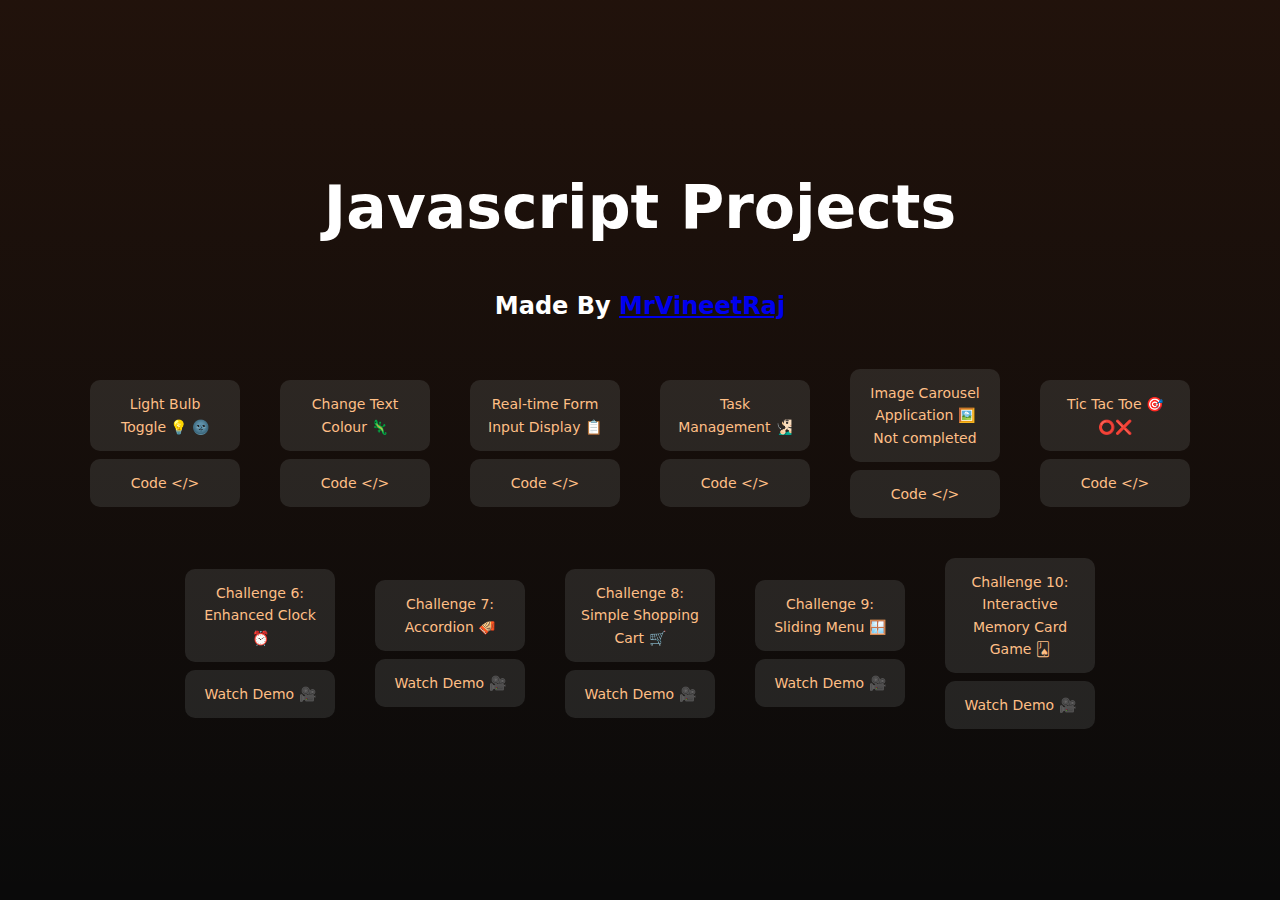
==== index.html @ 08375b4c "Completed Multiple Challenges" ====
<!DOCTYPE html>
<html lang="en">
  <head>
    <meta charset="UTF-8" />
    <meta name="viewport" content="width=device-width, initial-scale=1.0" />
    <title>JS DOM Challenges</title>
    <link rel="stylesheet" href="styles.css" />
  </head>
  <body>
    <main class="main">
      <h1 class="heading">Javascript Projects</h1>
      <h2>
        Made By <a href="https://www.github.com/MrVineetRaj">MrVineetRaj</a>
      </h2>

      <div class="btns">
        <div class="btn-group">
          <a href="./light-the-bulb/">Light Bulb Toggle 💡 🌚</a>
          <a
            href="https://vimeo.com/1058105858"
            target="_blank"
            class="demo-link"
            >Code &lt;/&gt;</a
          >
        </div>

        <div class="btn-group">
          <a href="./change-the-text-color">Change Text Colour 🦎</a>
          <a
            href="https://vimeo.com/1058105879"
            target="_blank"
            class="demo-link"
            >Code &lt;/&gt;</a
          >
        </div>

        <div class="btn-group">
          <a href="./live-preview/">Real-time Form Input Display 📋</a>
          <a
            href="https://vimeo.com/1058105893"
            target="_blank"
            class="demo-link"
            >Code &lt;/&gt;</a
          >
        </div>

        <div class="btn-group">
          <a href="./task-management">Task Management 🧏🏻‍♂️</a>
          <a
            href="https://vimeo.com/1058105921"
            target="_blank"
            class="demo-link"
            >Code &lt;/&gt;</a
          >
        </div>

        <div class="btn-group">
          <a href="./challenge-5/index.html"
            >Image Carousel Application 🖼️ Not completed
          </a>
          <a
            href="https://vimeo.com/1058105933"
            target="_blank"
            class="demo-link"
            >Code &lt;/&gt;</a
          >
        </div>
        <div class="btn-group">
          <a href="./tic-tac-toe/">Tic Tac Toe 🎯 ⭕❌</a>
          <a
            href="https://vimeo.com/1058105933"
            target="_blank"
            class="demo-link"
            >Code &lt;/&gt;</a
          >
        </div>

        <div class="btn-group">
          <a href="./challenge-6/index.html">Challenge 6: Enhanced Clock ⏰</a>
          <a
            href="https://vimeo.com/1058699191"
            target="_blank"
            class="demo-link"
            >Watch Demo 🎥</a
          >
        </div>

        <div class="btn-group">
          <a href="./accordion/">Challenge 7: Accordion 🪗</a>
          <a
            href="https://vimeo.com/1058699234"
            target="_blank"
            class="demo-link"
            >Watch Demo 🎥</a
          >
        </div>

        <div class="btn-group">
          <a href="./cart/">Challenge 8: Simple Shopping Cart 🛒</a>
          <a
            href="https://vimeo.com/1058699266"
            target="_blank"
            class="demo-link"
            >Watch Demo 🎥</a
          >
        </div>

        <div class="btn-group">
          <a href="./challenge-9/index.html">Challenge 9: Sliding Menu 🪟</a>
          <a
            href="https://vimeo.com/1058699308"
            target="_blank"
            class="demo-link"
            >Watch Demo 🎥</a
          >
        </div>

        <div class="btn-group">
          <a href="./challenge-10/index.html"
            >Challenge 10: Interactive Memory Card Game 🂫</a
          >
          <a
            href="https://vimeo.com/1058699351"
            target="_blank"
            class="demo-link"
            >Watch Demo 🎥</a
          >
        </div>
      </div>
    </main>
  </body>
</html>
---- styles.css ----
* {
  margin: 0;
  padding: 0;
  box-sizing: border-box;
}

body {
  font-family: system-ui, -apple-system, BlinkMacSystemFont, 'Segoe UI', Roboto,
    Oxygen, Ubuntu, Cantarell, sans-serif;
  line-height: 1.6;
  color: white;
  background-color: #0a0a0a;
}

.main {
  background: linear-gradient(
    180deg,
    rgba(236, 89, 21, 0.1) 0%,
    transparent 100%
  );
  min-height: 100vh;
  padding: 2rem;
  display: flex;
  flex-direction: column;
  justify-content: center;
  align-items: center;
  gap: 2rem;
}

.heading {
  font-weight: 600;
  font-size: 60px;
}

.btns {
  display: flex;
  flex-wrap: wrap;
  justify-content: center;
  gap: 1rem;
  /* width: 100%; */
}

.btn-group {
  display: flex;
  flex-direction: column;
  align-items: center;
  justify-content: center;
  gap: 0.5rem;
  margin: 12px;
  border-radius: 12px;
}

.btns a {
  text-decoration: none;
  color: #ffbf86;
  background: rgba(231, 255, 253, 0.1);
  padding: 0.8rem 1rem;
  border-radius: 10px;
  font-size: 14px;
  width: 150px;
  text-align: center;
  transition: background 0.3s ease;
}

.btns a:hover {
  background: rgba(231, 255, 253, 0.2);
}

.demo-link {
  font-size: 12px;
  background: rgba(255, 255, 255, 0.1);
  color: #80c4ff;
  padding: 0.5rem 1rem;
  border-radius: 8px;
}

.demo-link:hover {
  background: rgba(255, 255, 255, 0.2);
}
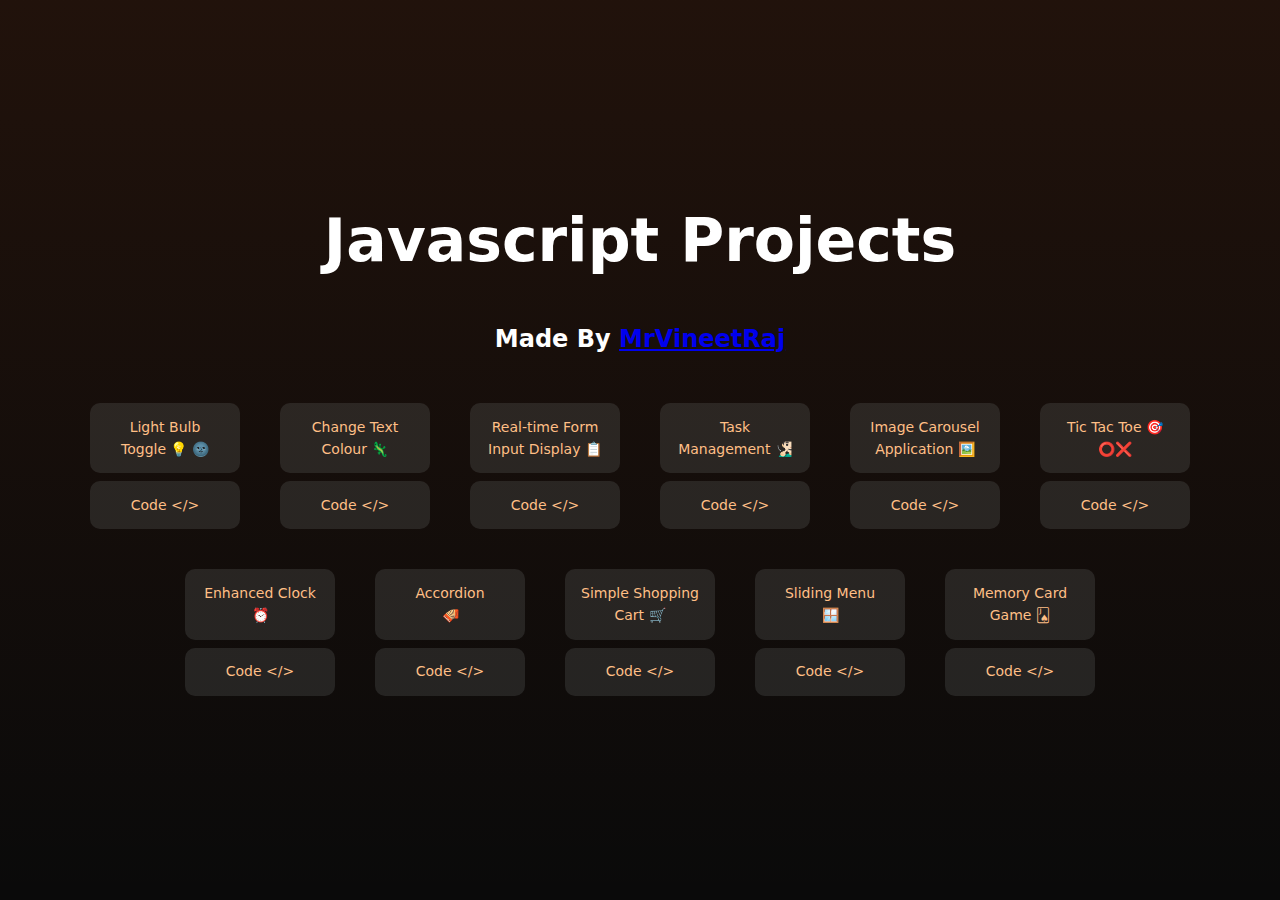
==== commit 9665b8d2: "Enhanced Clock and Sliding panel done" ====
--- a/index.html
+++ b/index.html
@@ -55,9 +55,7 @@
         </div>
 
         <div class="btn-group">
-          <a href="./challenge-5/index.html"
-            >Image Carousel Application 🖼️ Not completed
-          </a>
+          <a href="./challenge-5/index.html">Image Carousel Application 🖼️ </a>
           <a
             href="https://vimeo.com/1058105933"
             target="_blank"
@@ -76,54 +74,52 @@
         </div>
 
         <div class="btn-group">
-          <a href="./challenge-6/index.html">Challenge 6: Enhanced Clock ⏰</a>
+          <a href="./enhanced-clock/"> Enhanced Clock ⏰</a>
           <a
             href="https://vimeo.com/1058699191"
             target="_blank"
             class="demo-link"
-            >Watch Demo 🎥</a
+            >Code &lt;/&gt;</a
           >
         </div>
 
         <div class="btn-group">
-          <a href="./accordion/">Challenge 7: Accordion 🪗</a>
+          <a href="./accordion/">Accordion <br />🪗</a>
           <a
             href="https://vimeo.com/1058699234"
             target="_blank"
             class="demo-link"
-            >Watch Demo 🎥</a
+            >Code &lt;/&gt;</a
           >
         </div>
 
         <div class="btn-group">
-          <a href="./cart/">Challenge 8: Simple Shopping Cart 🛒</a>
+          <a href="./cart/"> Simple Shopping Cart 🛒</a>
           <a
             href="https://vimeo.com/1058699266"
             target="_blank"
             class="demo-link"
-            >Watch Demo 🎥</a
+            >Code &lt;/&gt;</a
           >
         </div>
 
         <div class="btn-group">
-          <a href="./challenge-9/index.html">Challenge 9: Sliding Menu 🪟</a>
+          <a href="./sliding-menu/">Sliding Menu <br />🪟</a>
           <a
             href="https://vimeo.com/1058699308"
             target="_blank"
             class="demo-link"
-            >Watch Demo 🎥</a
+            >Code &lt;/&gt;</a
           >
         </div>
 
         <div class="btn-group">
-          <a href="./challenge-10/index.html"
-            >Challenge 10: Interactive Memory Card Game 🂫</a
-          >
+          <a href="./challenge-10/index.html"> Memory Card Game 🂫</a>
           <a
             href="https://vimeo.com/1058699351"
             target="_blank"
             class="demo-link"
-            >Watch Demo 🎥</a
+            >Code &lt;/&gt;</a
           >
         </div>
       </div>
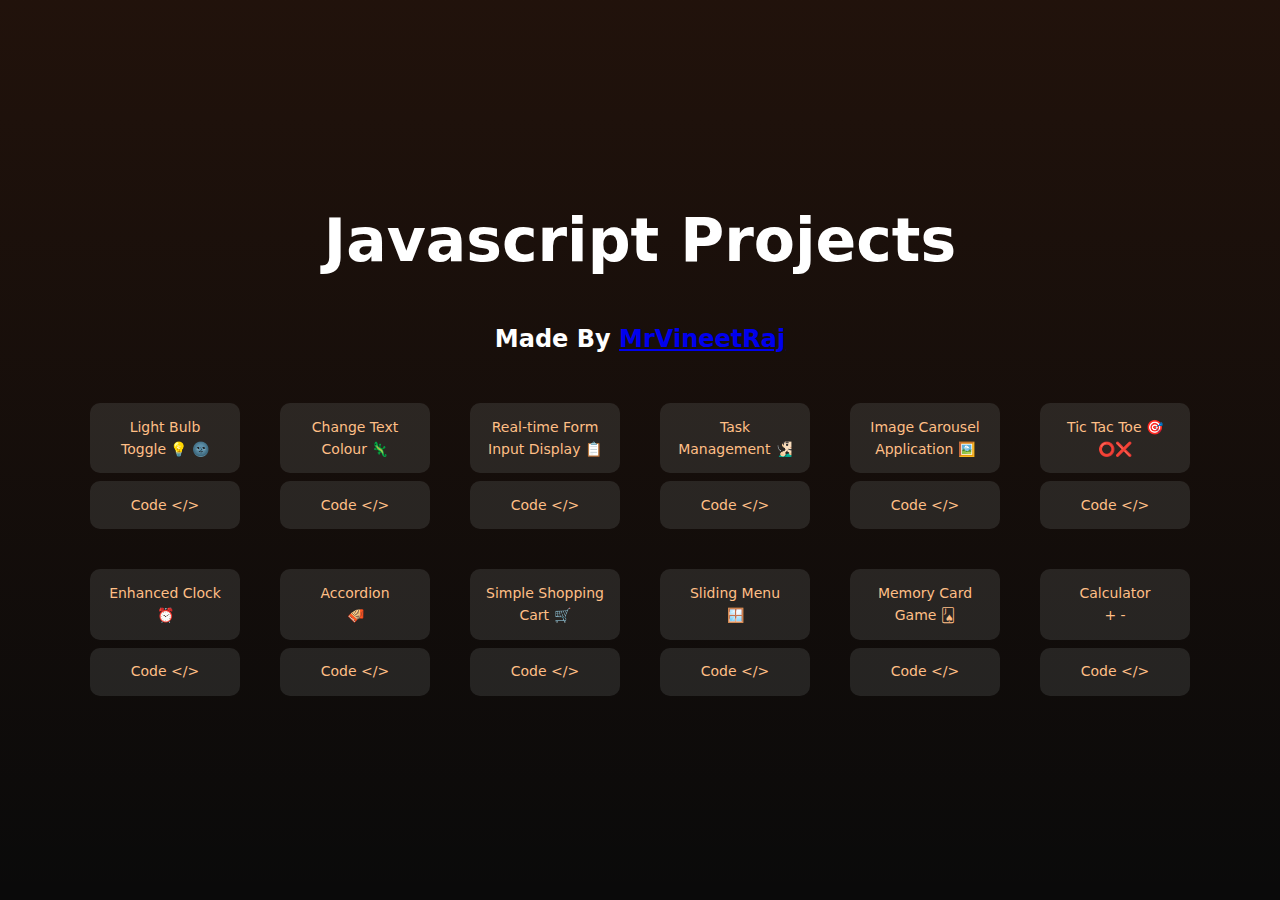
==== commit fc75aca7: "added calculator" ====
--- a/index.html
+++ b/index.html
@@ -122,6 +122,15 @@
             >Code &lt;/&gt;</a
           >
         </div>
+        <div class="btn-group">
+          <a href="./calculator/"> Calculator <br />+ -</a>
+          <a
+            href="https://vimeo.com/1058699351"
+            target="_blank"
+            class="demo-link"
+            >Code &lt;/&gt;</a
+          >
+        </div>
       </div>
     </main>
   </body>
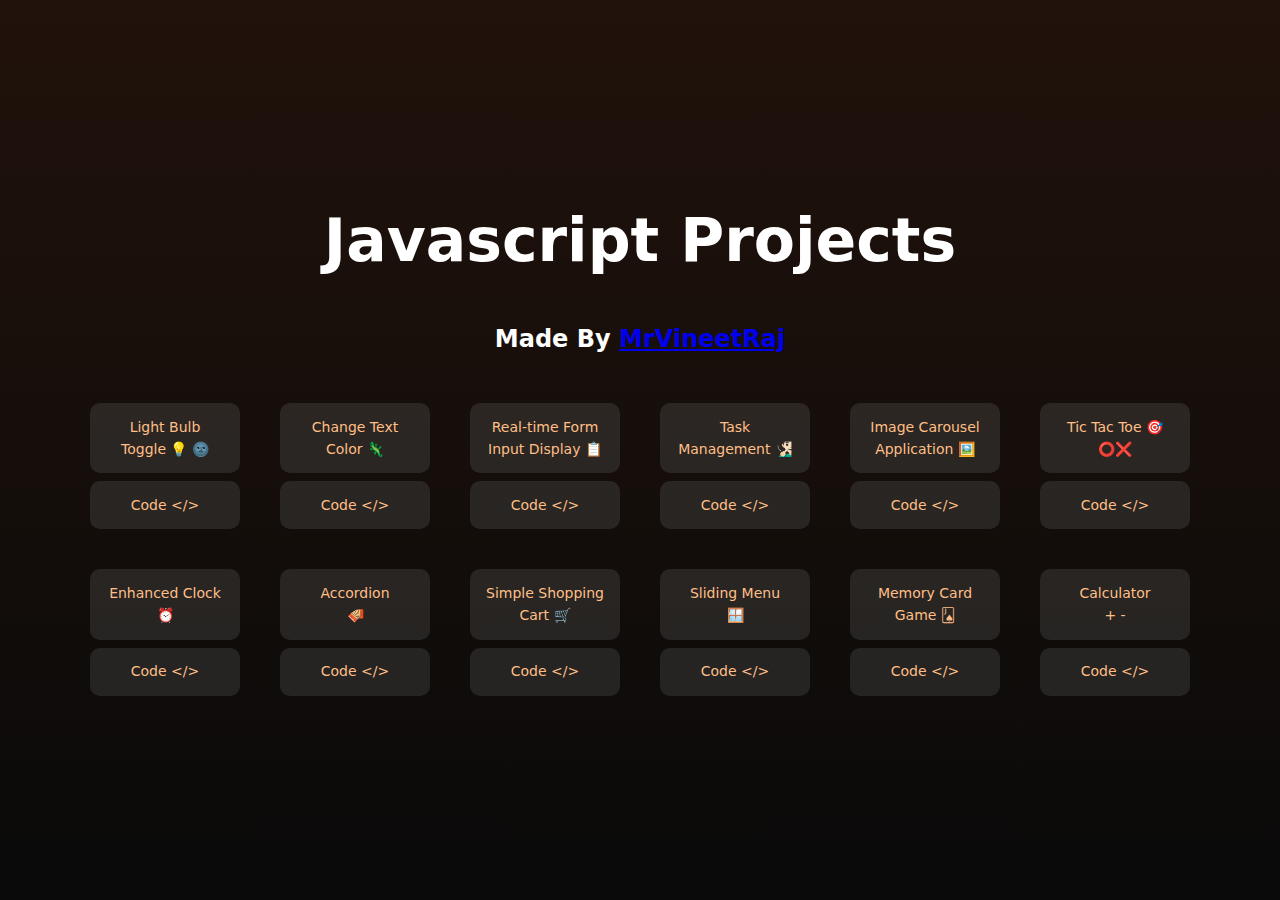
==== commit 1babea4d: "Updated readme and home page" ====
--- a/index.html
+++ b/index.html
@@ -3,6 +3,7 @@
   <head>
     <meta charset="UTF-8" />
     <meta name="viewport" content="width=device-width, initial-scale=1.0" />
+    <link rel="shortcut icon" href="favicon.ico" type="image/x-icon" />
     <title>JS DOM Challenges</title>
     <link rel="stylesheet" href="styles.css" />
   </head>
@@ -17,7 +18,7 @@
         <div class="btn-group">
           <a href="./light-the-bulb/">Light Bulb Toggle 💡 🌚</a>
           <a
-            href="https://vimeo.com/1058105858"
+            href="https://github.com/MrVineetRaj/jsprojects/tree/main/light-the-bulb/"
             target="_blank"
             class="demo-link"
             >Code &lt;/&gt;</a
@@ -25,9 +26,9 @@
         </div>
 
         <div class="btn-group">
-          <a href="./change-the-text-color">Change Text Colour 🦎</a>
+          <a href="./change-the-text-color">Change Text Color 🦎</a>
           <a
-            href="https://vimeo.com/1058105879"
+            href="https://github.com/MrVineetRaj/jsprojects/tree/main/change-the-text-color/"
             target="_blank"
             class="demo-link"
             >Code &lt;/&gt;</a
@@ -37,7 +38,7 @@
         <div class="btn-group">
           <a href="./live-preview/">Real-time Form Input Display 📋</a>
           <a
-            href="https://vimeo.com/1058105893"
+            href="https://github.com/MrVineetRaj/jsprojects/tree/main/live-preview/"
             target="_blank"
             class="demo-link"
             >Code &lt;/&gt;</a
@@ -47,7 +48,7 @@
         <div class="btn-group">
           <a href="./task-management">Task Management 🧏🏻‍♂️</a>
           <a
-            href="https://vimeo.com/1058105921"
+            href="https://github.com/MrVineetRaj/jsprojects/tree/main/task-management/"
             target="_blank"
             class="demo-link"
             >Code &lt;/&gt;</a
@@ -66,7 +67,7 @@
         <div class="btn-group">
           <a href="./tic-tac-toe/">Tic Tac Toe 🎯 ⭕❌</a>
           <a
-            href="https://vimeo.com/1058105933"
+            href="https://github.com/MrVineetRaj/jsprojects/tree/main/tic-tac-toe/"
             target="_blank"
             class="demo-link"
             >Code &lt;/&gt;</a
@@ -76,7 +77,7 @@
         <div class="btn-group">
           <a href="./enhanced-clock/"> Enhanced Clock ⏰</a>
           <a
-            href="https://vimeo.com/1058699191"
+            href="https://github.com/MrVineetRaj/jsprojects/tree/main/enhanced-clock/"
             target="_blank"
             class="demo-link"
             >Code &lt;/&gt;</a
@@ -86,7 +87,7 @@
         <div class="btn-group">
           <a href="./accordion/">Accordion <br />🪗</a>
           <a
-            href="https://vimeo.com/1058699234"
+            href="https://github.com/MrVineetRaj/jsprojects/tree/main/accordion/"
             target="_blank"
             class="demo-link"
             >Code &lt;/&gt;</a
@@ -96,7 +97,7 @@
         <div class="btn-group">
           <a href="./cart/"> Simple Shopping Cart 🛒</a>
           <a
-            href="https://vimeo.com/1058699266"
+            href="https://github.com/MrVineetRaj/jsprojects/tree/main/cart/"
             target="_blank"
             class="demo-link"
             >Code &lt;/&gt;</a
@@ -106,7 +107,7 @@
         <div class="btn-group">
           <a href="./sliding-menu/">Sliding Menu <br />🪟</a>
           <a
-            href="https://vimeo.com/1058699308"
+            href="https://github.com/MrVineetRaj/jsprojects/tree/main/sliding-menu/"
             target="_blank"
             class="demo-link"
             >Code &lt;/&gt;</a
@@ -125,7 +126,7 @@
         <div class="btn-group">
           <a href="./calculator/"> Calculator <br />+ -</a>
           <a
-            href="https://vimeo.com/1058699351"
+            href="https://github.com/MrVineetRaj/jsprojects/tree/main/calculator/"
             target="_blank"
             class="demo-link"
             >Code &lt;/&gt;</a
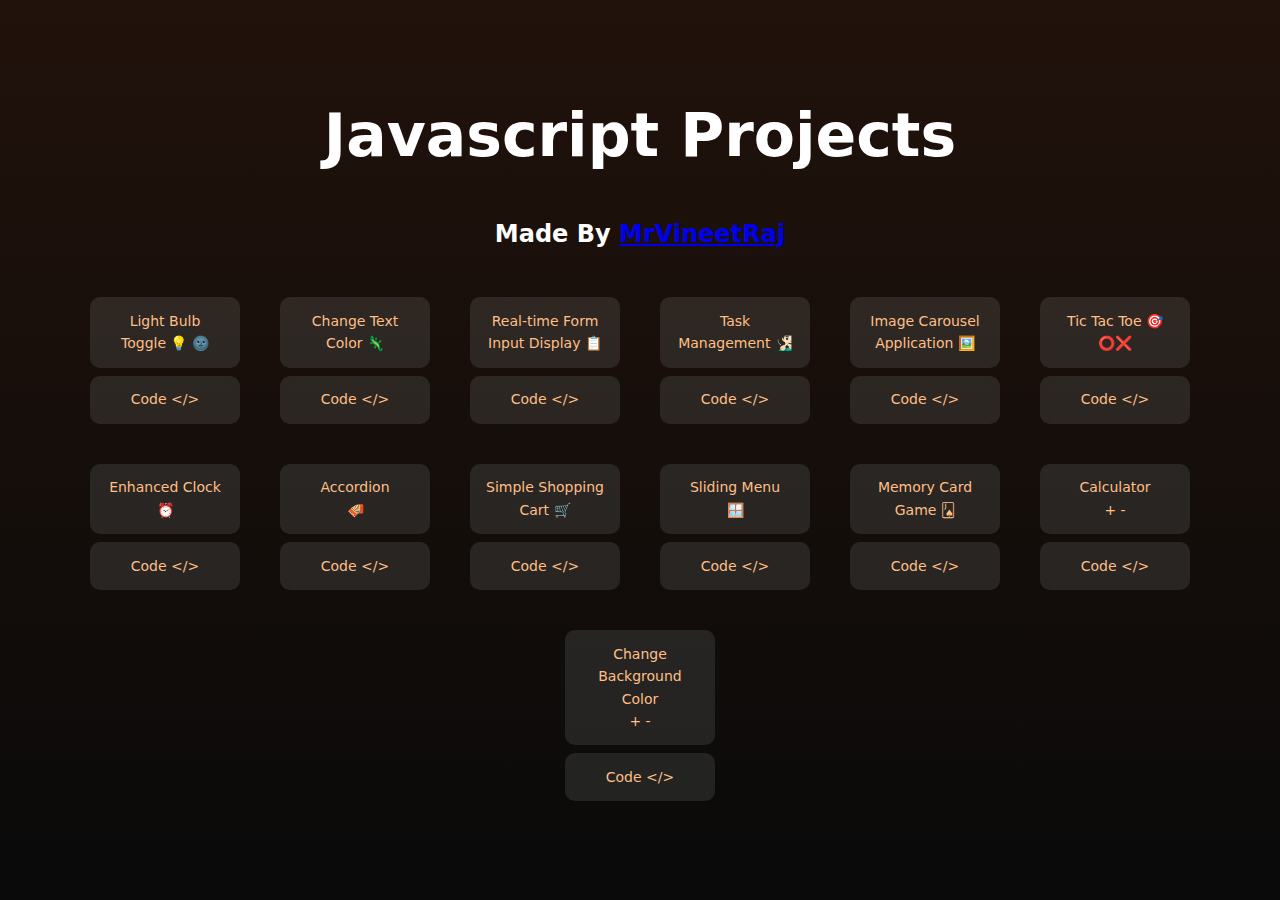
==== commit e413f398: "Change background project" ====
--- a/index.html
+++ b/index.html
@@ -132,6 +132,15 @@
             >Code &lt;/&gt;</a
           >
         </div>
+        <div class="btn-group">
+          <a href="./change-background/"> Change Background Color <br />+ -</a>
+          <a
+            href="https://github.com/MrVineetRaj/jsprojects/tree/main/change-background/"
+            target="_blank"
+            class="demo-link"
+            >Code &lt;/&gt;</a
+          >
+        </div>
       </div>
     </main>
   </body>
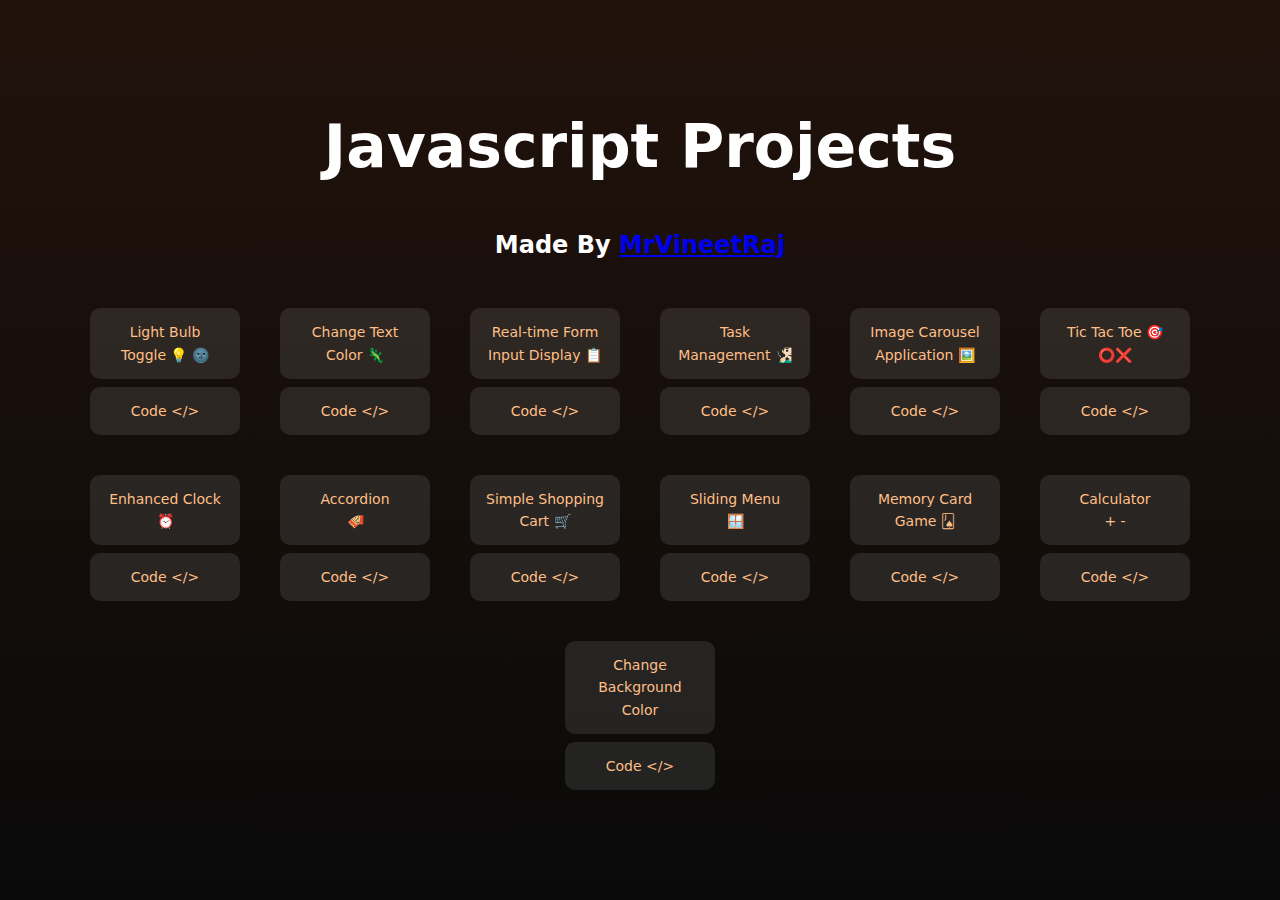
==== commit f8885f63: "Readme update" ====
--- a/index.html
+++ b/index.html
@@ -133,7 +133,7 @@
           >
         </div>
         <div class="btn-group">
-          <a href="./change-background/"> Change Background Color <br />+ -</a>
+          <a href="./change-background/"> Change Background Color</a>
           <a
             href="https://github.com/MrVineetRaj/jsprojects/tree/main/change-background/"
             target="_blank"
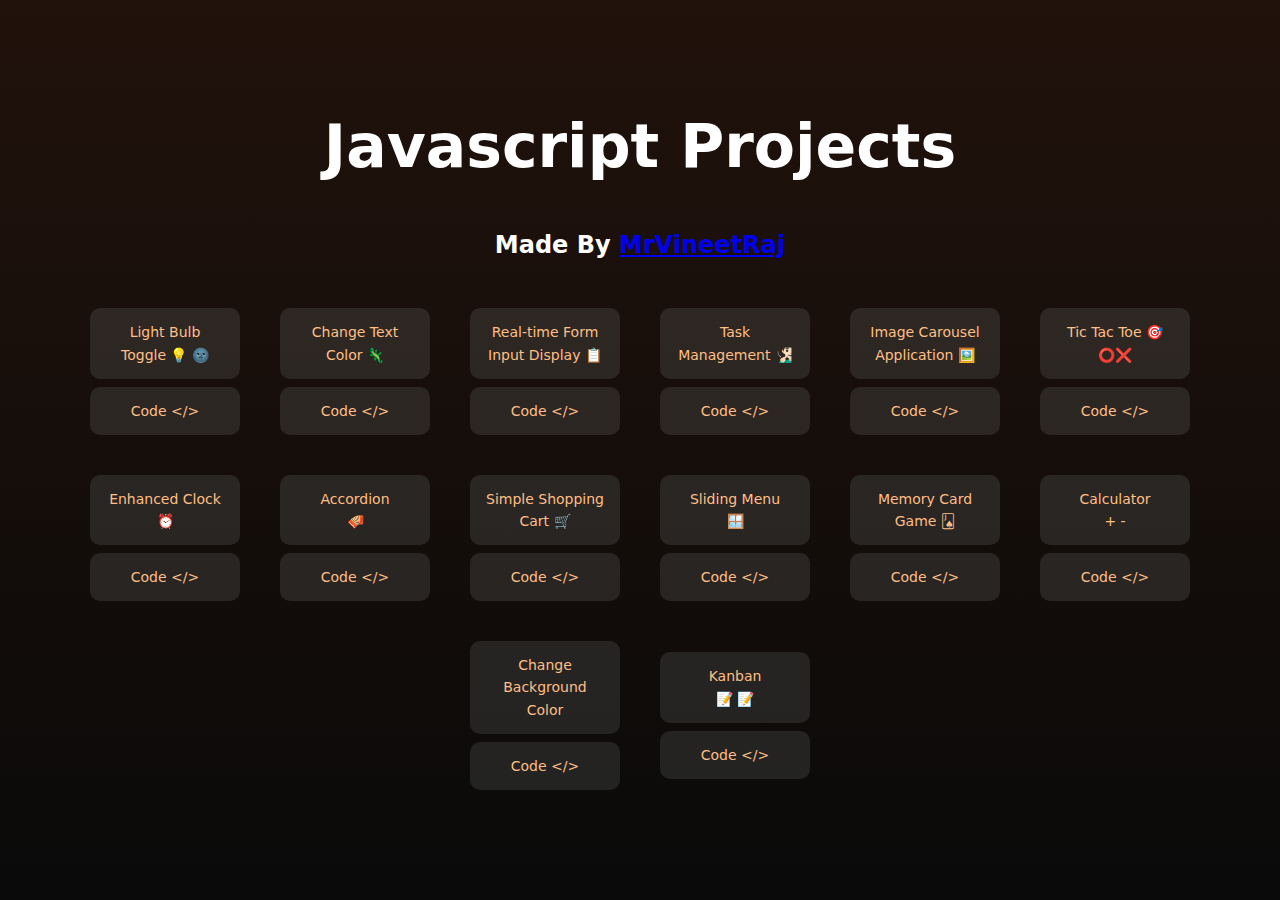
==== commit 01e2d33c: "Add Kanban board" ====
--- a/index.html
+++ b/index.html
@@ -141,6 +141,15 @@
             >Code &lt;/&gt;</a
           >
         </div>
+        <div class="btn-group">
+          <a href="./kanban/"> Kanban <br />📝 📝</a>
+          <a
+            href="https://github.com/MrVineetRaj/jsprojects/tree/main/kanban/"
+            target="_blank"
+            class="demo-link"
+            >Code &lt;/&gt;</a
+          >
+        </div>
       </div>
     </main>
   </body>
